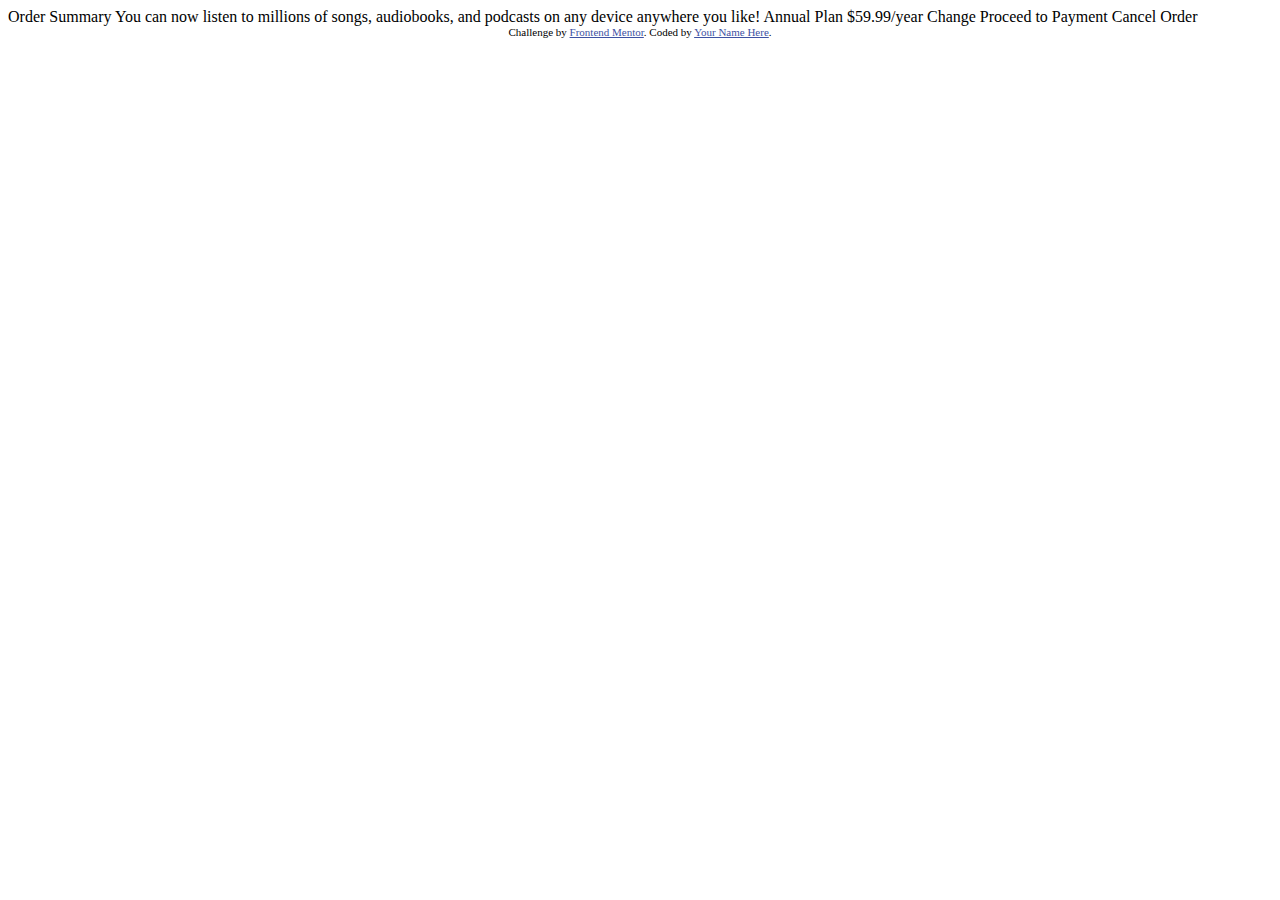
==== order-summary-component-main/index.html @ b1e0116e "Add base order summary files" ====
<!DOCTYPE html>
<html lang="en">
<head>
  <meta charset="UTF-8">
  <meta name="viewport" content="width=device-width, initial-scale=1.0"> <!-- displays site properly based on user's device -->

  <link rel="icon" type="image/png" sizes="32x32" href="./images/favicon-32x32.png">
  
  <title>Frontend Mentor | Order summary card</title>

  <!-- Feel free to remove these styles or customise in your own stylesheet 👍 -->
  <style>
    .attribution { font-size: 11px; text-align: center; }
    .attribution a { color: hsl(228, 45%, 44%); }
  </style>
</head>
<body>

  Order Summary

  You can now listen to millions of songs, audiobooks, and podcasts on any 
  device anywhere you like!

  Annual Plan
  $59.99/year

  Change

  Proceed to Payment
  Cancel Order
  
  <div class="attribution">
    Challenge by <a href="https://www.frontendmentor.io?ref=challenge" target="_blank">Frontend Mentor</a>. 
    Coded by <a href="#">Your Name Here</a>.
  </div>
</body>
</html>
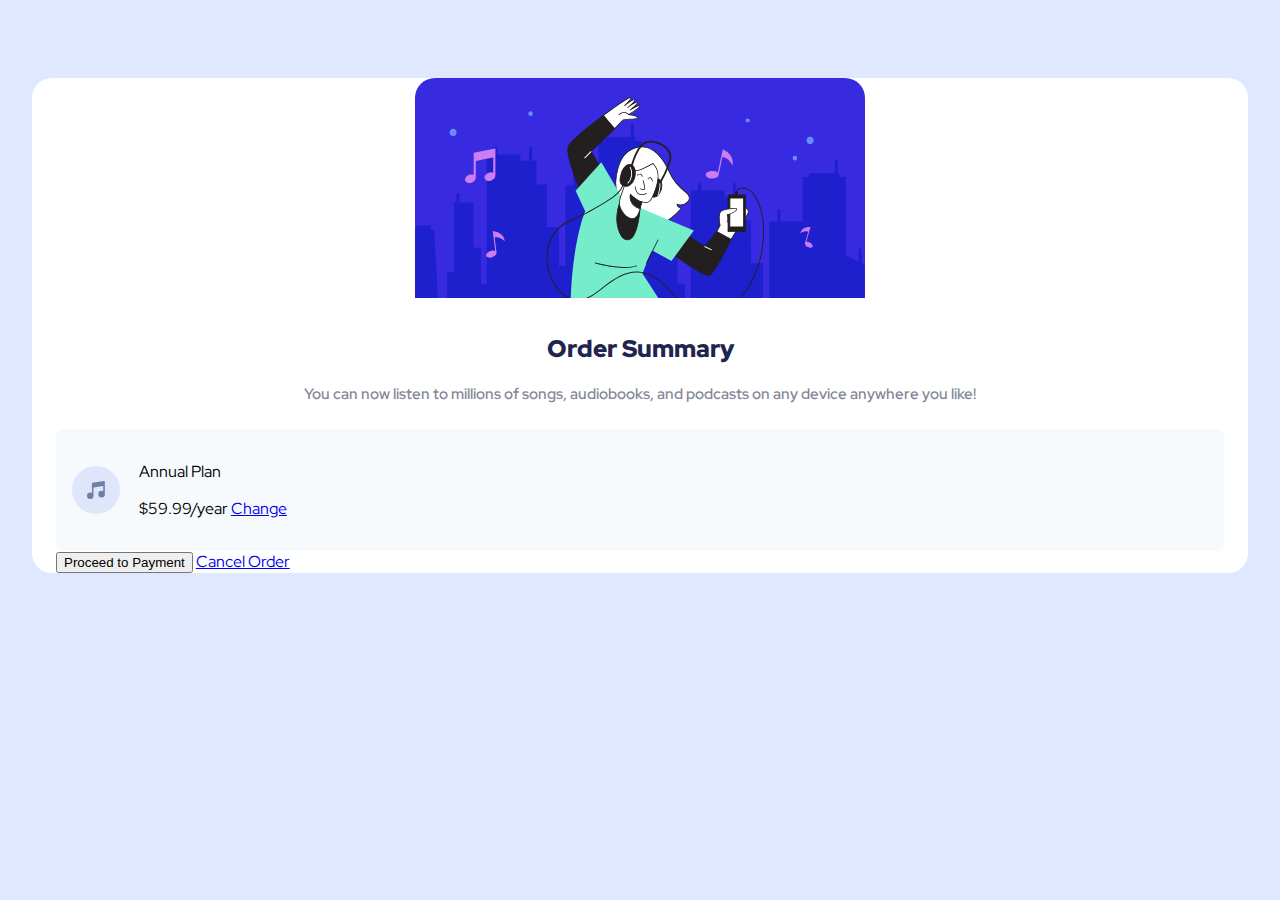
==== commit 4e589fb0: "WIP order summary" ====
--- a/order-summary-component-main/index.html
+++ b/order-summary-component-main/index.html
@@ -1,37 +1,53 @@
 <!DOCTYPE html>
 <html lang="en">
-<head>
-  <meta charset="UTF-8">
-  <meta name="viewport" content="width=device-width, initial-scale=1.0"> <!-- displays site properly based on user's device -->
-
-  <link rel="icon" type="image/png" sizes="32x32" href="./images/favicon-32x32.png">
-  
-  <title>Frontend Mentor | Order summary card</title>
-
-  <!-- Feel free to remove these styles or customise in your own stylesheet 👍 -->
-  <style>
-    .attribution { font-size: 11px; text-align: center; }
-    .attribution a { color: hsl(228, 45%, 44%); }
-  </style>
-</head>
-<body>
-
-  Order Summary
-
-  You can now listen to millions of songs, audiobooks, and podcasts on any 
-  device anywhere you like!
-
-  Annual Plan
-  $59.99/year
-
-  Change
-
-  Proceed to Payment
-  Cancel Order
-  
-  <div class="attribution">
-    Challenge by <a href="https://www.frontendmentor.io?ref=challenge" target="_blank">Frontend Mentor</a>. 
-    Coded by <a href="#">Your Name Here</a>.
-  </div>
-</body>
-</html>+    <head>
+        <meta charset="UTF-8" />
+        <meta name="viewport" content="width=device-width, initial-scale=1.0" />
+        <!-- displays site properly based on user's device -->
+        <link
+            rel="icon"
+            type="image/png"
+            sizes="32x32"
+            href="./images/favicon-32x32.png"
+        />
+        <link
+            rel="stylesheet"
+            href="https://fonts.googleapis.com/css?family=Red Hat Display"
+        />
+        <link rel="stylesheet" href="./css/styles.css" />
+        <title>Frontend Mentor | Order summary card</title>
+    </head>
+    <body>
+        <div class="order">
+            <div class="image-wrapper">
+                <img
+                    src="./images/illustration-hero.svg"
+                    alt="Hero Illustration"
+                />
+            </div>
+            <div class="order-inner">
+                <div class="order-text">
+                    <h1>Order Summary</h1>
+                    <p class="order-description">
+                        You can now listen to millions of songs, audiobooks, and
+                        podcasts on any device anywhere you like!
+                    </p>
+                </div>
+                <div class="order-plan">
+                    <div class="order-music-wrapper">
+                        <img src="./images/icon-music.svg" alt="Icon Music" />
+                    </div>
+                    <div class="order-pricing">
+                        <p class="annual-plan">Annual Plan</p>
+                        <p class="yearly-pricing">$59.99/year</p>
+                    </div>
+                    <div class="order-change">
+                        <a href="#">Change</a>
+                    </div>
+                </div>
+                <button class="btn-primary">Proceed to Payment</button>
+                <a href="#" class="btn-cancel">Cancel Order</a>
+            </div>
+        </div>
+    </body>
+</html>
--- a/order-summary-component-main/css/styles.css
+++ b/order-summary-component-main/css/styles.css
@@ -0,0 +1,62 @@
+body {
+    font-family: "Red Hat Display";
+    font-size: 16px;
+    background-color: hsl(225, 100%, 94%);
+    padding: 70px 0;
+}
+
+.order {
+    width: calc(100% - 48px);
+    border-radius: 20px;
+    background-color: white;
+    margin: 0 auto;
+}
+
+.image-wrapper img {
+    max-width: 100%;
+    display: block;
+    margin: 0 auto;
+    border-radius: 20px 20px 0 0;
+}
+
+.order-inner {
+    padding: 0 24px;
+}
+
+.order-text {
+    text-align: center;
+}
+
+.order-text h1 {
+    font-weight: 900;
+    margin-top: 35px;
+    margin-bottom: 20px;
+    font-size: 24px;
+    color: #20254f;
+}
+
+.order-text p {
+    color: #838697;
+    font-size: 15px;
+    font-weight: 600;
+}
+
+.order-text {
+    margin-bottom: 25px;
+}
+
+.order-plan {
+    padding: 16px;
+    background-color: #f6fafd;
+    border-radius: 8px;
+}
+
+.order-music-wrapper,
+.order-pricing,
+.order-change {
+    display: inline-block;
+}
+
+.order-music-wrapper {
+    margin-right: 16px;
+}
